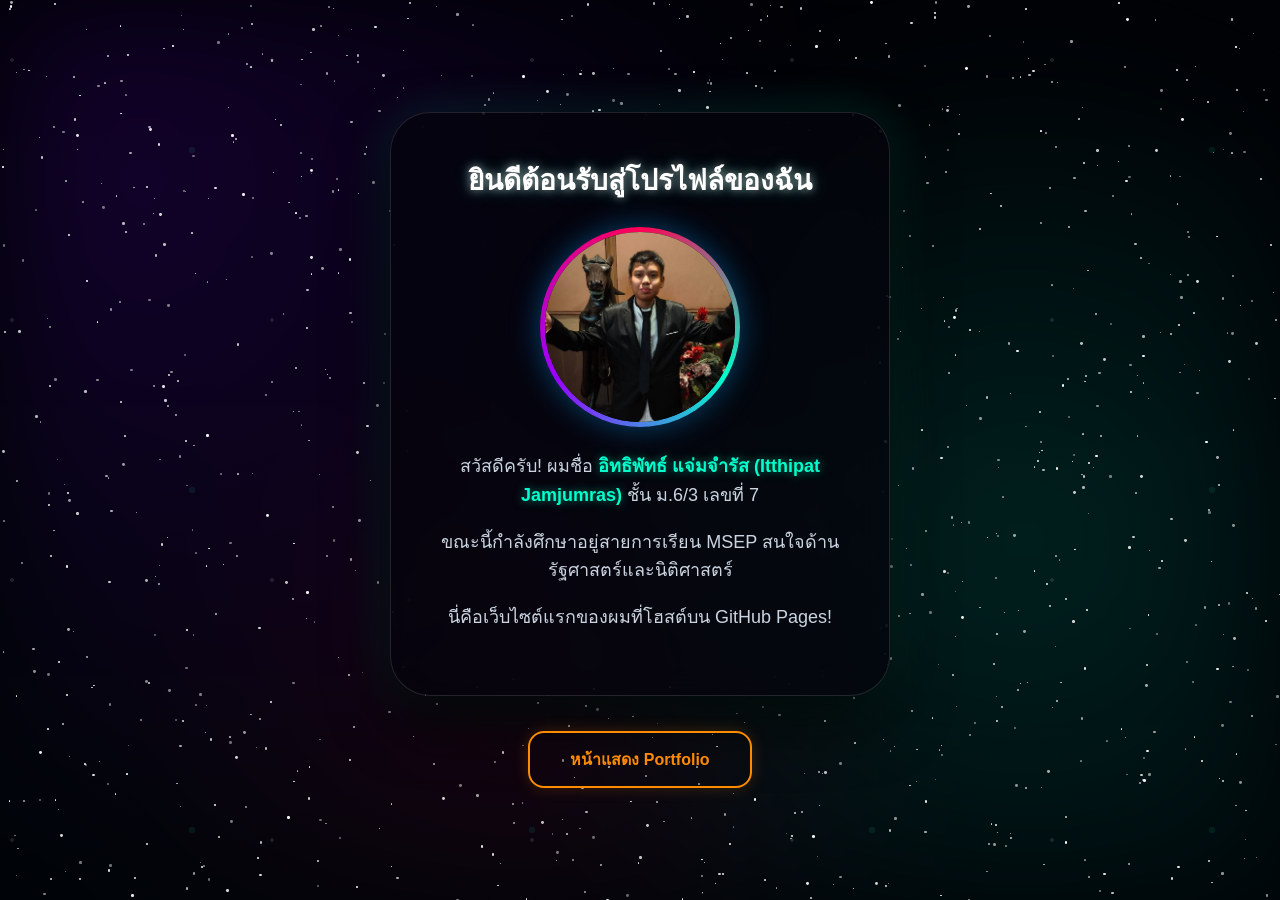
==== index.html @ bdad75da "Update index.html" ====
<!-- นี่คือโครงสร้างหน้าเว็บทังหมด -->
<!DOCTYPE html>
<html lang="th">
<head>
  <meta charset="UTF-8">
  <title>หน้าแนะนำตัวของฉัน</title>
  <style>
      body { 
          font-family: sans-serif; 
          margin: 0;
          padding: 60px 20px;
          text-align: center; 
          background-color: #010206; 
          position: relative;
          overflow-x: hidden;
          min-height: 100vh;
          box-sizing: border-box;
          display: flex;
          flex-direction: column;
          justify-content: center;
          align-items: center;
      }

      .space-aurora {
          position: fixed;
          inset: 0;
          z-index: -6;
          background: 
              radial-gradient(circle at 10% 20%, rgba(122, 0, 255, 0.15) 0%, transparent 50%),
              radial-gradient(circle at 80% 60%, rgba(0, 255, 204, 0.12) 0%, transparent 45%),
              radial-gradient(circle at 40% 80%, rgba(255, 0, 110, 0.08) 0%, transparent 40%);
          filter: blur(60px);
          animation: auroraShift 20s ease-in-out infinite alternate;
      }

      .giant-planet-container {
          position: fixed;
          top: -20px;
          right: -50px;
          width: 280px;
          height: 280px;
          z-index: -5;
          display: flex;
          justify-content: center;
          align-items: center;
          transform: rotate(-15deg);
          animation: planetFloat 8s ease-in-out infinite alternate;
          pointer-events: none;
      }

      .planet-body {
          position: absolute;
          width: 140px;
          height: 140px;
          border-radius: 50%;
          background: radial-gradient(circle at 30% 30%, #00ffcc 0%, #053a47 60%, #01040a 100%);
          box-shadow: 0 0 40px rgba(0, 255, 204, 0.4), inset -10px -10px 30px rgba(0,0,0,0.8);
          z-index: 2;
      }

      .planet-ring {
          position: absolute;
          width: 260px;
          height: 40px;
          border: 12px solid #ff0066;
          border-radius: 50%;
          transform: rotate(-20deg);
          box-shadow: 0 0 25px rgba(255, 0, 102, 0.6), inset 0 0 25px rgba(255, 0, 102, 0.6);
          z-index: 3;
      }

      .planet-ring-back-shadow {
          position: absolute;
          width: 260px;
          height: 40px;
          border: 12px solid #ff0066;
          border-radius: 50%;
          transform: rotate(-20deg);
          z-index: 1;
      }

      #star-container {
          position: fixed;
          inset: 0;
          z-index: -4;
          pointer-events: none;
      }

      .star {
          position: absolute;
          background-color: #ffffff;
          border-radius: 50%;
          animation: twinkle var(--duration) ease-in-out infinite alternate;
          opacity: var(--base-opacity);
      }

      .space-dust {
          position: fixed;
          inset: -10%;
          z-index: -3;
          background-image: 
              radial-gradient(rgba(255, 255, 255, 0.1) 2px, transparent 2px),
              radial-gradient(rgba(0, 255, 204, 0.08) 3px, transparent 3px);
          background-size: 260px 260px, 340px 340px;
          background-position: 10px 20px, 150px 70px;
          animation: dustFloat 25s linear infinite;
      }

      .shooting-star-container {
          position: fixed;
          inset: 0;
          z-index: -2;
          pointer-events: none;
      }
      .shooting-star {
          position: absolute;
          top: var(--top);
          left: var(--left);
          width: 80px;
          height: 2px;
          background: linear-gradient(90deg, #ffffff, transparent);
          transform: rotate(-45deg);
          animation: shoot var(--speed) linear infinite;
          animation-delay: var(--delay);
          opacity: 0;
      }

      .cosmic-scan {
          position: fixed;
          inset: 0;
          z-index: -1;
          background: linear-gradient(to bottom, transparent, rgba(0, 255, 204, 0.02) 50%, transparent);
          background-size: 100% 300%;
          animation: scanMovement 10s linear infinite;
      }

      @keyframes planetFloat {
          0% { transform: translateY(0px) rotate(-15deg); }
          100% { transform: translateY(15px) rotate(-12deg); }
      }
      @keyframes auroraShift {
          0% { transform: scale(1) translate(0px, 0px); }
          100% { transform: scale(1.2) translate(30px, -20px); }
      }
      @keyframes twinkle {
          0% { opacity: 0.2; transform: scale(0.8); }
          100% { opacity: 1; transform: scale(1.2); }
      }
      @keyframes dustFloat {
          0% { background-position: 0 0, 150px 70px; }
          100% { background-position: 260px -520px, -340px 680px; }
      }
      @keyframes shoot {
          0% { transform: translate(0, 0) rotate(-45deg); opacity: 0; width: 0; }
          10% { opacity: 1; width: 80px; }
          20% { transform: translate(-200px, 200px) rotate(-45deg); opacity: 0; width: 0; }
          100% { transform: translate(-200px, 200px) rotate(-45deg); opacity: 0; }
      }
      @keyframes scanMovement {
          0% { background-position: 0% 0%; }
          100% { background-position: 0% 300%; }
      }

      .card { 
          background: rgba(4, 5, 12, 0.75); 
          backdrop-filter: blur(15px); 
          -webkit-backdrop-filter: blur(15px);
          border-radius: 40px; 
          box-shadow: 0 25px 60px rgba(0, 0, 0, 0.8), 0 0 50px rgba(0, 255, 204, 0.15); 
          max-width: 500px; 
          width: 100%;
          padding: 45px 35px; 
          border: 1px solid rgba(255, 255, 255, 0.12);
          position: relative;
          z-index: 10;
          box-sizing: border-box;
      }

      h1 { 
          color: #fff; 
          margin-top: 0;
          margin-bottom: 25px; 
          font-size: 28px;
          text-shadow: 0 0 10px rgba(255, 255, 255, 0.6), 0 0 20px rgba(0, 255, 204, 0.3);
      } 
      p { font-size: 18px; line-height: 1.6; color: #cbd5e1; }
      strong { color: #00ffcc; text-shadow: 0 0 10px rgba(0, 255, 204, 0.5); }

      .btn { 
          display: inline-block; 
          background: transparent;
          color: #ff8c00; 
          padding: 14px 40px; 
          text-decoration: none; 
          border-radius: 16px; 
          margin-top: 35px; 
          font-weight: bold; 
          font-size: 16px;
          border: 2px solid #ff8c00;
          box-shadow: 0 0 15px rgba(255, 140, 0, 0.2);
          transition: all 0.3s ease;
          z-index: 10;
          position: relative;
      }
      .btn:hover { 
          background: #ff8c00; 
          color: #010206;
          transform: translateY(-4px);
          box-shadow: 0 0 35px rgba(255, 140, 0, 0.7);
      } 
      .btn:visited { color: #ff8c00; }
      .btn:hover:visited { color: #010206; }

      .neon-box {
          position: relative;
          width: 200px;
          height: 200px;
          margin: 25px auto;
          border-radius: 50% !important;
          overflow: hidden; 
          display: flex;
          justify-content: center;
          align-items: center;
          box-shadow: 0 0 30px rgba(0, 162, 255, 0.4);
      }

      .neon-box::before {
          content: '';
          position: absolute;
          width: 150%;
          height: 150%;
          background: conic-gradient(#ff0055, #00ffcc, #9900ff, #ff0055);
          animation: rotateRGB 3s linear infinite; 
      }

      .neon-box::after {
          content: '';
          position: absolute;
          inset: 5px; 
          background: #05050f;
          border-radius: 50% !important;
          z-index: 1;
      }

      .profile-effect {
          width: calc(100% - 10px);
          height: calc(100% - 10px);
          border-radius: 50% !important;
          object-fit: cover;
          z-index: 2; 
          transition: transform 0.3s ease;
      }

      .neon-box:hover .profile-effect {
          transform: scale(1.08) rotate(5deg); 
      }

      @keyframes rotateRGB {
          0% { transform: rotate(0deg); }
          100% { transform: rotate(360deg); }
      }
  </style>
</head>
<body>

  <div class="space-aurora"></div>
  <div id="star-container"></div>
  <div class="space-dust"></div>
  <div class="cosmic-scan"></div>

  <div class="shooting-star-container">
      <div class="shooting-star" style="--top: 10%; --left: 80%; --speed: 5s; --delay: 0s;"></div>
      <div class="shooting-star" style="--top: 30%; --left: 90%; --speed: 7s; --delay: 2s;"></div>
      <div class="shooting-star" style="--top: 5%; --left: 40%; --speed: 6s; --delay: 4s;"></div>
      <div class="shooting-star" style="--top: 50%; --left: 95%; --speed: 8s; --delay: 1s;"></div>
  </div>

  <div class="card">
      <h1>ยินดีต้อนรับสู่โปรไฟล์ของฉัน </h1>

      <div class="neon-box">
        <img src="113596.jpg" class="profile-effect" alt="Profile">
      </div>

      <p>สวัสดีครับ! ผมชื่อ <strong>อิทธิพัทธ์ แจ่มจำรัส (Itthipat Jamjumras)</strong> ชั้น ม.6/3 เลขที่ 7</p>
      <p>ขณะนี้กำลังศึกษาอยู่สายการเรียน MSEP สนใจด้านรัฐศาสตร์และนิติศาสตร์</p>
      <p>นี่คือเว็บไซต์แรกของผมที่โฮสต์บน GitHub Pages!</p>
  </div>
</body>

<body>
   <div class=".btn">
        <a href="portfolio.html" class="btn"> หน้าแสดง Portfolio</a>
   </div>

  <script>
      function createRandomStars() {
          const container = document.getElementById('star-container');
          const starCount = 1200;

          for (let i = 0; i < starCount; i++) {
              const star = document.createElement('div');
              star.classList.add('star');

              const size = Math.random() * 2 + 1;

              const posX = Math.random() * 100;
              const posY = Math.random() * 100;

              const duration = Math.random() * 3 + 2;
              const baseOpacity = Math.random() * 0.6 + 0.4;

              star.style.width = `${size}px`;
              star.style.height = `${size}px`;
              star.style.left = `${posX}%`;
              star.style.top = `${posY}%`;
              star.style.setProperty('--duration', `${duration}s`);
              star.style.setProperty('--base-opacity', baseOpacity);

              container.appendChild(star);
          }
      }

      document.addEventListener("DOMContentLoaded", createRandomStars);
  </script>

</body>
</html>
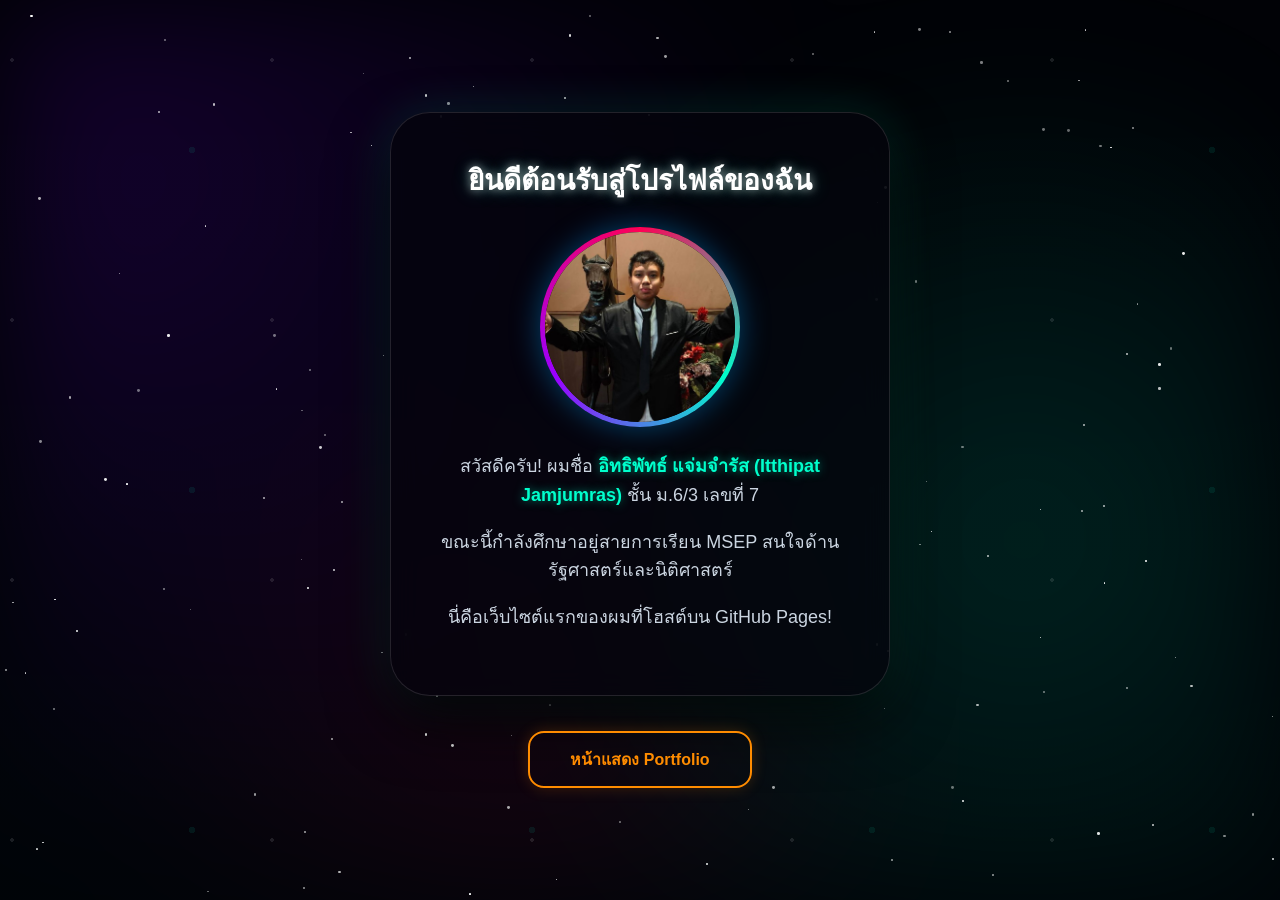
==== commit 781e50bc: "Update index.html" ====
--- a/index.html
+++ b/index.html
@@ -286,9 +286,7 @@
       <p>ขณะนี้กำลังศึกษาอยู่สายการเรียน MSEP สนใจด้านรัฐศาสตร์และนิติศาสตร์</p>
       <p>นี่คือเว็บไซต์แรกของผมที่โฮสต์บน GitHub Pages!</p>
   </div>
-</body>
-
-<body>
+
    <div class=".btn">
         <a href="portfolio.html" class="btn"> หน้าแสดง Portfolio</a>
    </div>
@@ -296,7 +294,7 @@
   <script>
       function createRandomStars() {
           const container = document.getElementById('star-container');
-          const starCount = 1200;
+          const starCount = 150;
 
           for (let i = 0; i < starCount; i++) {
               const star = document.createElement('div');
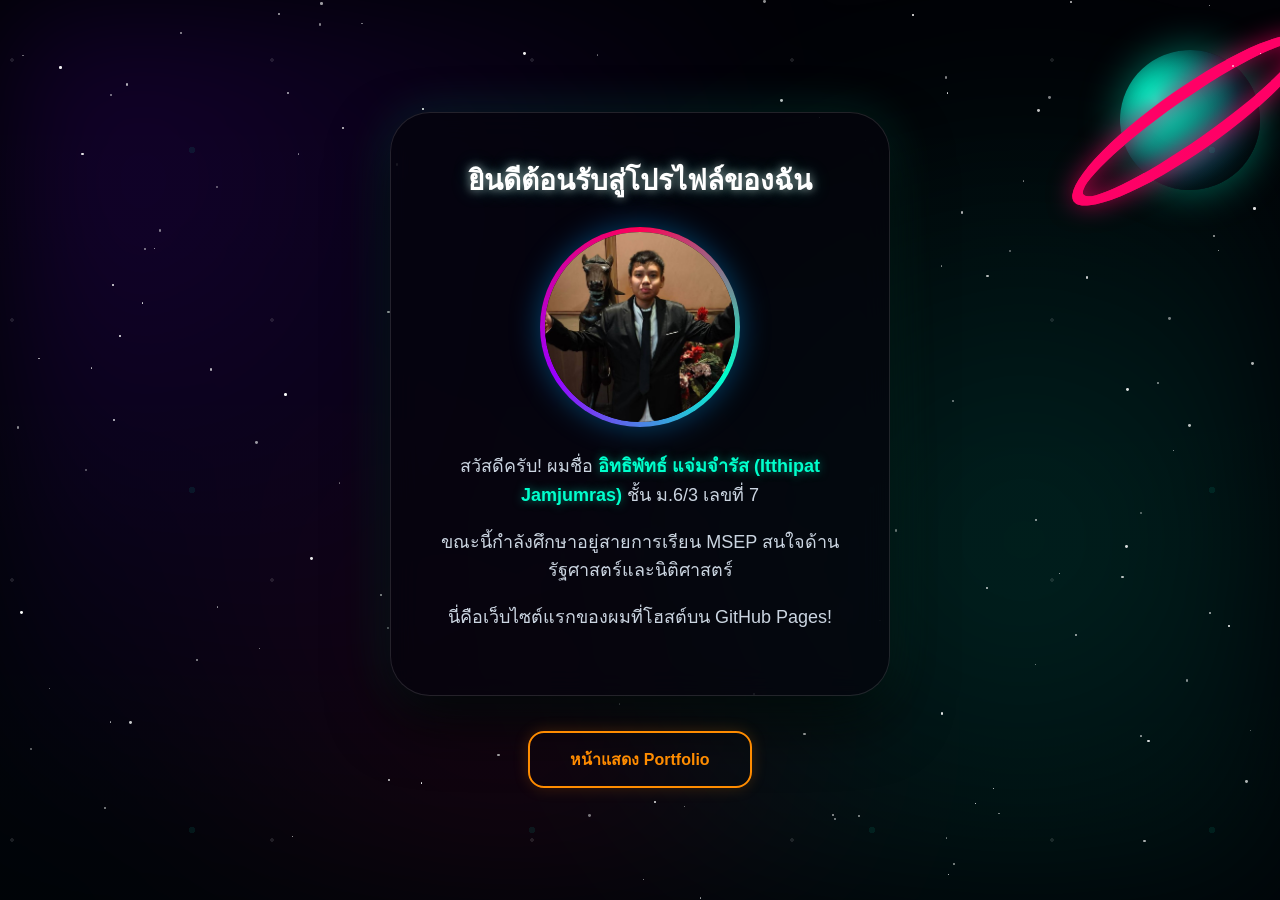
==== commit 3c9b185e: "Update index.html" ====
--- a/index.html
+++ b/index.html
@@ -275,6 +275,12 @@
       <div class="shooting-star" style="--top: 50%; --left: 95%; --speed: 8s; --delay: 1s;"></div>
   </div>
 
+  <div class="giant-planet-container">
+      <div class="planet-ring-back-shadow"></div> 
+      <div class="planet-body"></div>             
+      <div class="planet-ring"></div>             
+  </div>
+
   <div class="card">
       <h1>ยินดีต้อนรับสู่โปรไฟล์ของฉัน </h1>
 
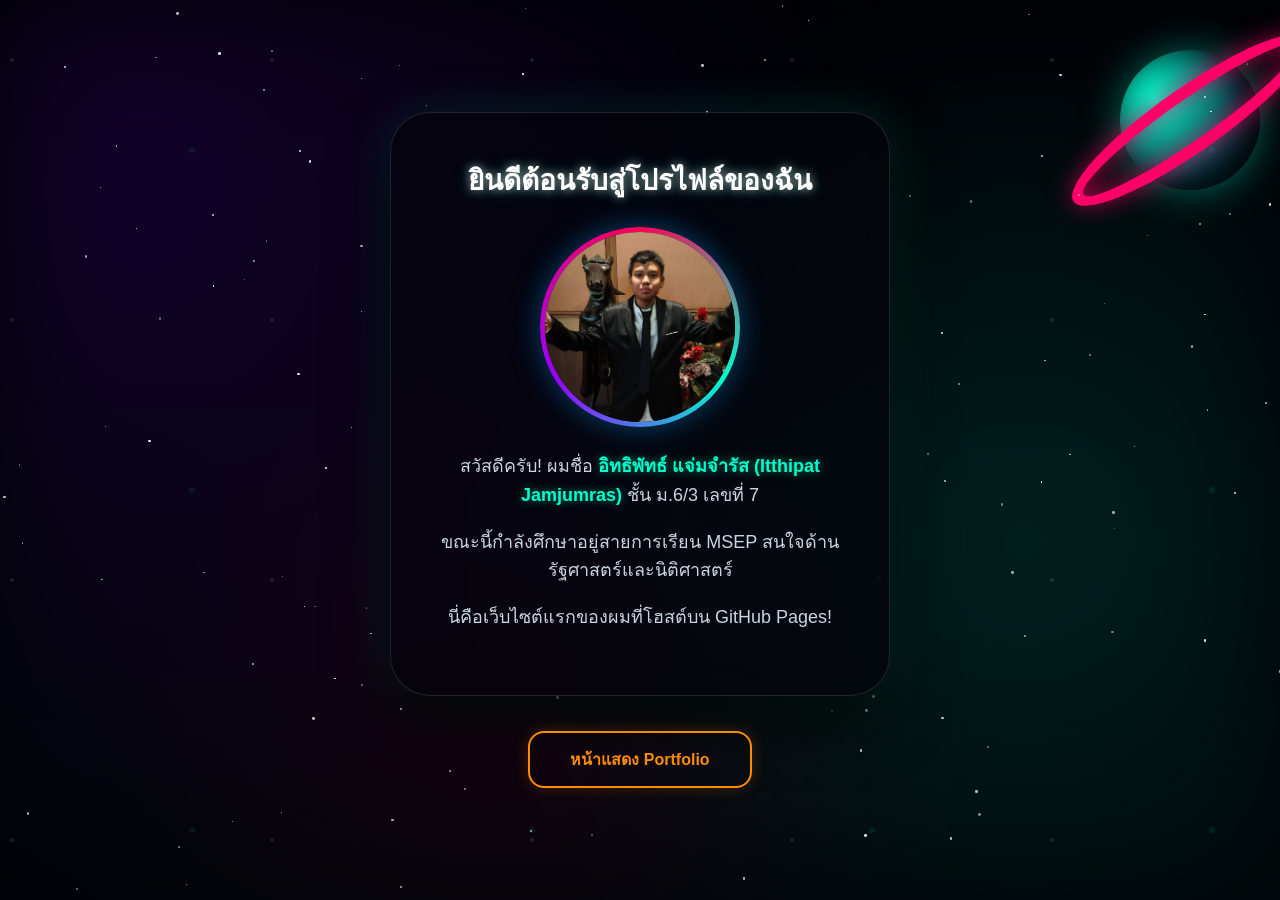
==== commit 2532a09b: "Update index.html" ====
--- a/index.html
+++ b/index.html
@@ -79,6 +79,98 @@
           z-index: 1;
       }
 
+
+      .planet-ring-back-shadow {
+          position: absolute;
+          width: 260px;
+          height: 40px;
+          border: 12px solid #ff0066;
+          border-radius: 50%;
+          transform: rotate(-20deg);
+          z-index: 1; 
+      }
+
+      .solar-system-container {
+          position: fixed;
+          bottom: 20px;
+          left: 20px;
+          width: 240px;
+          height: 240px;
+          z-index: -5;
+          display: flex;
+          justify-content: center;
+          align-items: center;
+          pointer-events: none;
+          transform: perspective(600px) rotateX(45deg);
+      }
+
+      .solar-sun {
+          position: absolute;
+          width: 30px;
+          height: 30px;
+          background: radial-gradient(circle, #fff 0%, #ff8c00 60%, #ff3300 100%);
+          border-radius: 50%;
+          box-shadow: 0 0 25px #ff8c00, 0 0 40px rgba(255, 140, 0, 0.6);
+          z-index: 5;
+      }
+
+      .orbit-1 {
+          position: absolute;
+          width: 90px;
+          height: 90px;
+          border: 1px dashed rgba(255, 255, 255, 0.15);
+          border-radius: 50%;
+          animation: orbitRotate 5s linear infinite;
+      }
+      .planet-1 {
+          position: absolute;
+          top: -5px;
+          left: calc(50% - 5px);
+          width: 10px;
+          height: 10px;
+          background-color: #ff0066;
+          border-radius: 50%;
+          box-shadow: 0 0 10px #ff0066;
+      }
+
+      .orbit-2 {
+          position: absolute;
+          width: 150px;
+          height: 150px;
+          border: 1px dashed rgba(255, 255, 255, 0.15);
+          border-radius: 50%;
+          animation: orbitRotate 9s linear infinite;
+      }
+      .planet-2 {
+          position: absolute;
+          top: -7px;
+          left: calc(50% - 7px);
+          width: 14px;
+          height: 14px;
+          background-color: #11FF00;
+          border-radius: 50%;
+          box-shadow: 0 0 12px #11FF00;
+      }
+
+      .orbit-3 {
+          position: absolute;
+          width: 210px;
+          height: 210px;
+          border: 1px dashed rgba(255, 255, 255, 0.15);
+          border-radius: 50%;
+          animation: orbitRotate 14s linear infinite;
+      }
+      .planet-3 {
+          position: absolute;
+          top: -6px;
+          left: calc(50% - 6px);
+          width: 12px;
+          height: 12px;
+          background-color: #00ffcc;
+          border-radius: 50%;
+          box-shadow: 0 0 12px #00ffcc;
+      }
+
       #star-container {
           position: fixed;
           inset: 0;
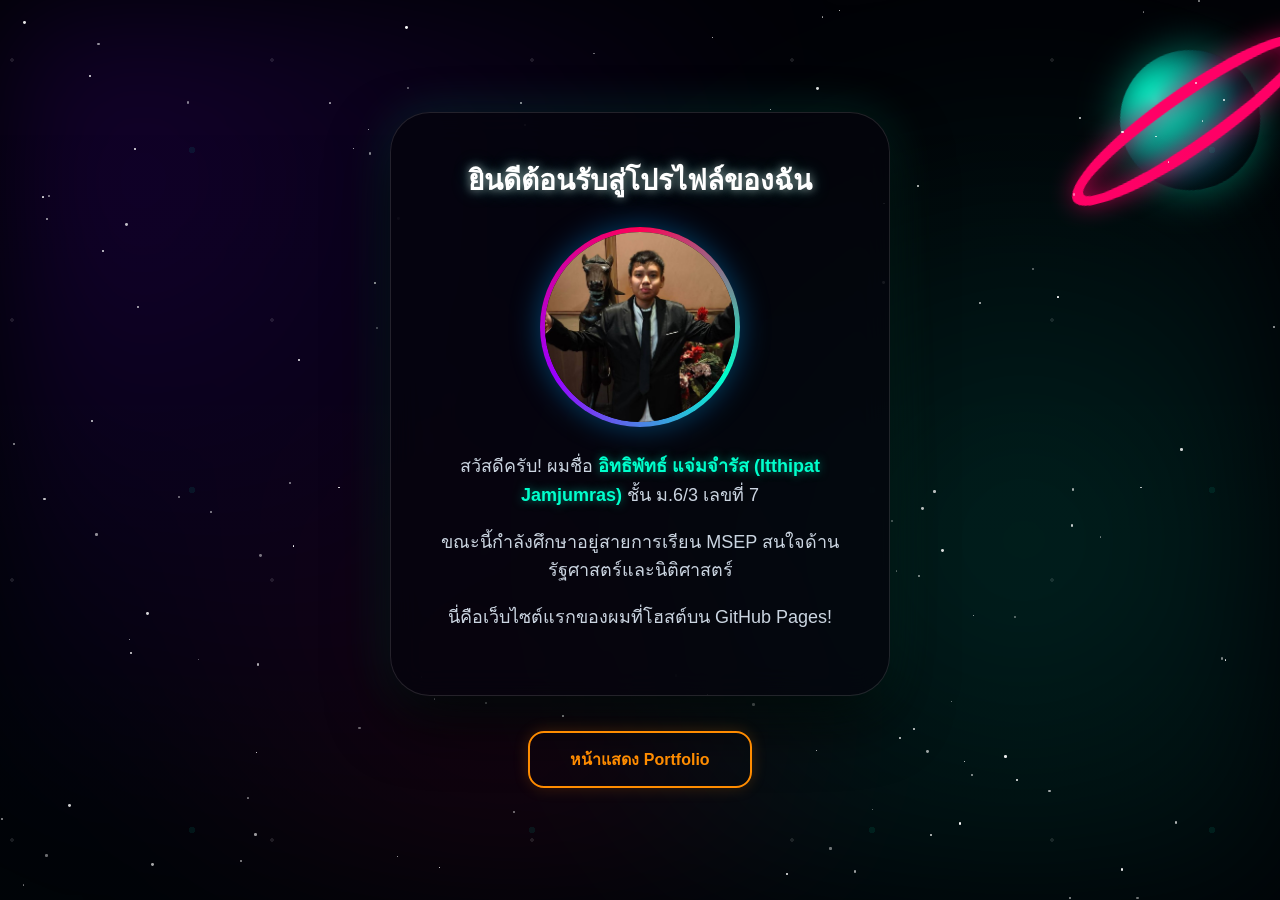
==== commit a671313e: "Update index.html" ====
--- a/index.html
+++ b/index.html
@@ -104,6 +104,20 @@
           transform: perspective(600px) rotateX(45deg);
       }
 
+      .solar-system-container {
+          position: fixed;
+          bottom: 20px;
+          left: 20px;
+          width: 240px;
+          height: 240px;
+          z-index: -5;
+          display: flex;
+          justify-content: center;
+          align-items: center;
+          pointer-events: none;
+          transform: perspective(600px) rotateX(45deg); 
+      }
+
       .solar-sun {
           position: absolute;
           width: 30px;
@@ -169,13 +183,6 @@
           background-color: #00ffcc;
           border-radius: 50%;
           box-shadow: 0 0 12px #00ffcc;
-      }
-
-      #star-container {
-          position: fixed;
-          inset: 0;
-          z-index: -4;
-          pointer-events: none;
       }
 
       .star {
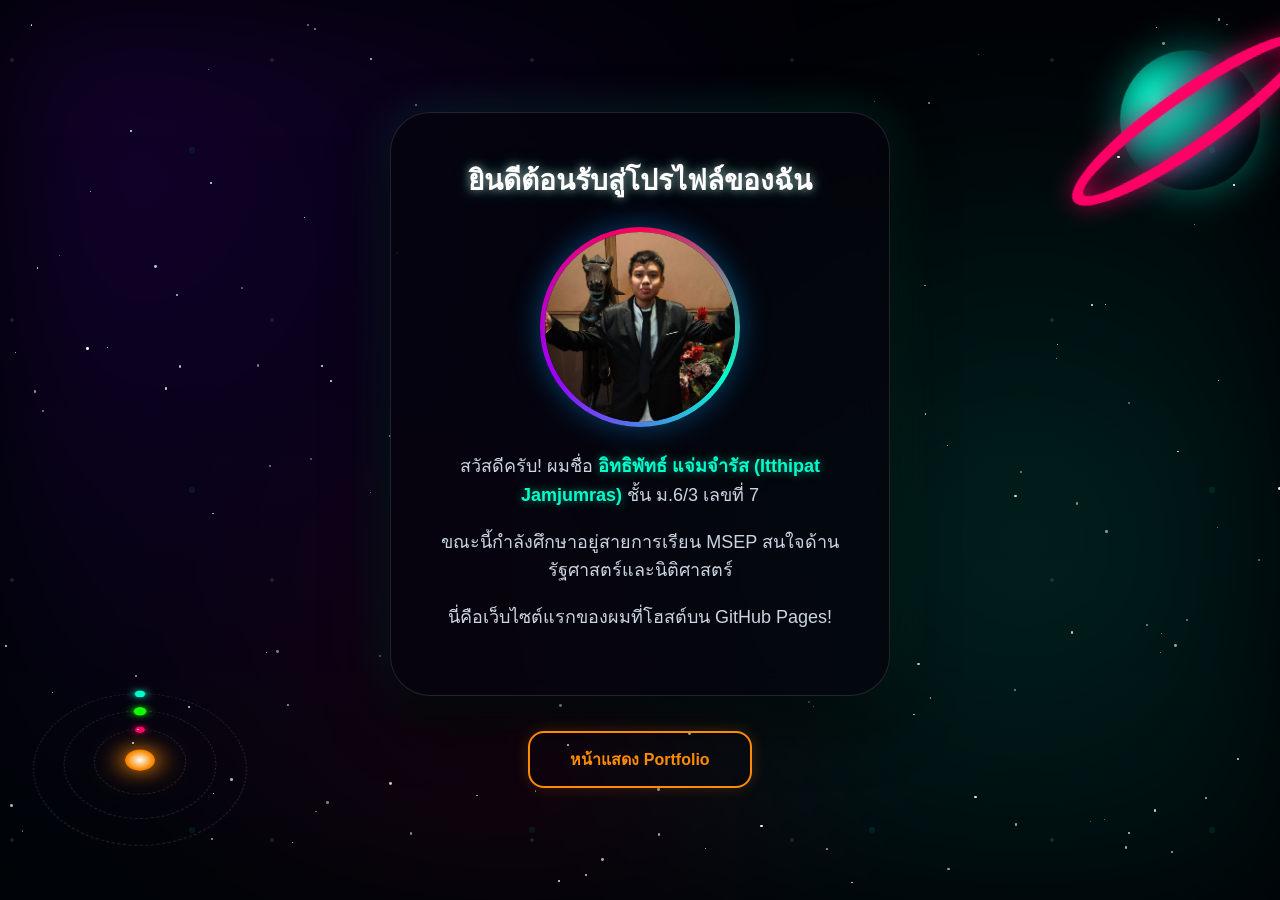
==== commit 6eff53f8: "Update index.html" ====
--- a/index.html
+++ b/index.html
@@ -380,6 +380,13 @@
       <div class="planet-ring"></div>             
   </div>
 
+   <div class="solar-system-container">
+      <div class="solar-sun"></div>
+      <div class="orbit-1"><div class="planet-1"></div></div>
+      <div class="orbit-2"><div class="planet-2"></div></div>
+      <div class="orbit-3"><div class="planet-3"></div></div>
+  </div>
+
   <div class="card">
       <h1>ยินดีต้อนรับสู่โปรไฟล์ของฉัน </h1>
 
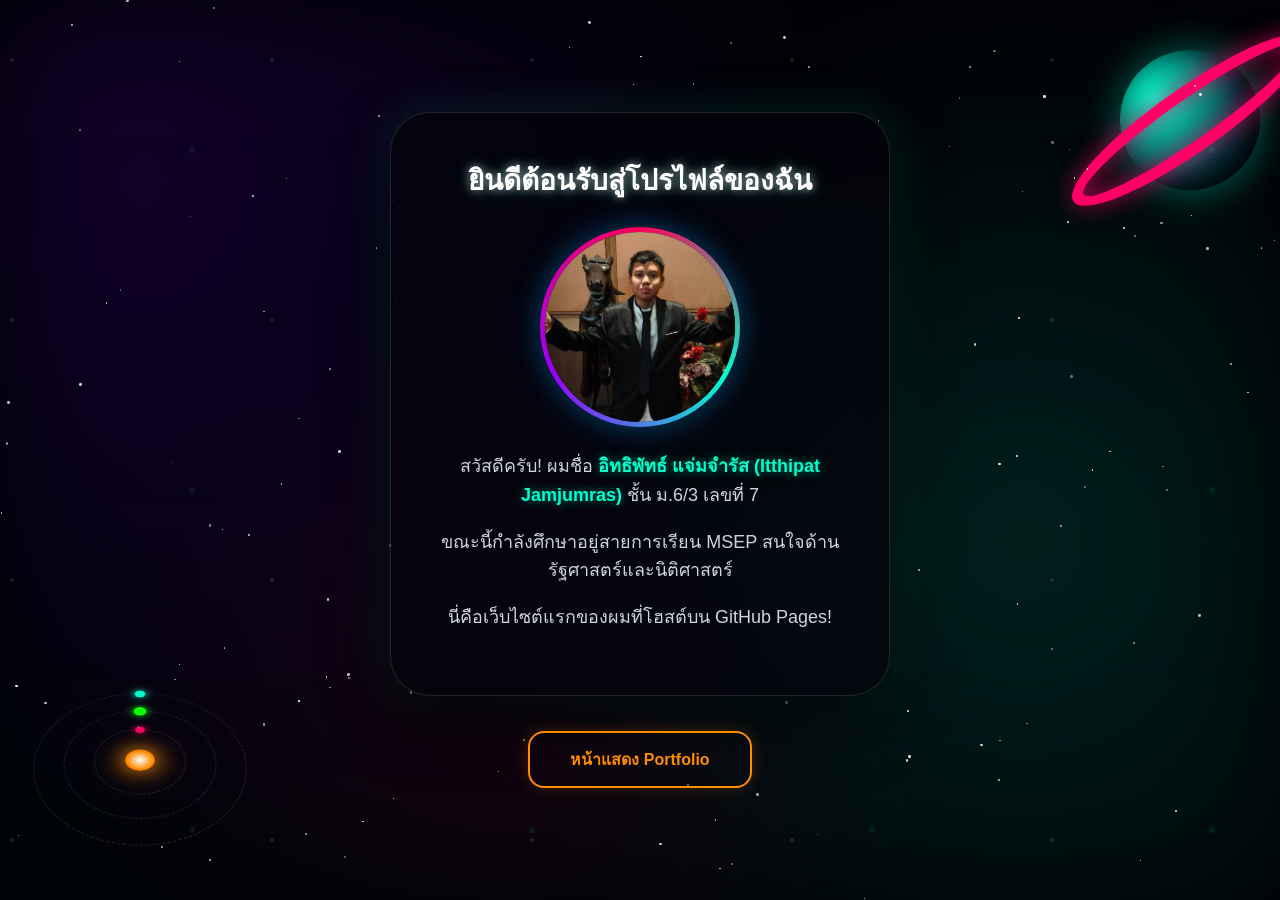
==== commit 210a3079: "Update index.html" ====
--- a/index.html
+++ b/index.html
@@ -260,6 +260,11 @@
           100% { background-position: 0% 300%; }
       }
 
+          @keyframes orbitRotate {
+          0% { transform: rotate(0deg); }
+          100% { transform: rotate(360deg); }
+      }
+
       .card { 
           background: rgba(4, 5, 12, 0.75); 
           backdrop-filter: blur(15px); 
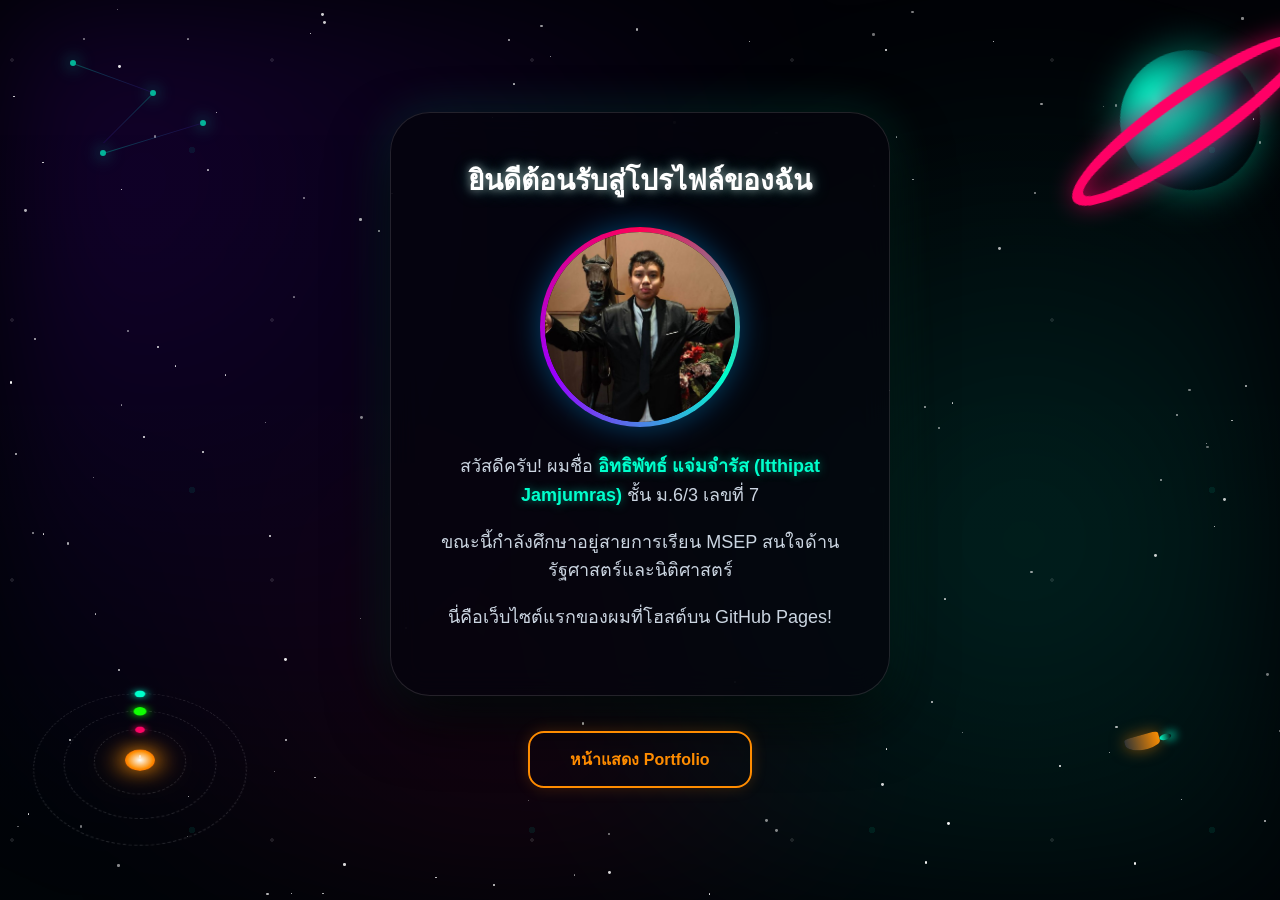
==== commit f1a3c0c7: "Update index.html" ====
--- a/index.html
+++ b/index.html
@@ -185,6 +185,62 @@
           box-shadow: 0 0 12px #00ffcc;
       }
 
+      .constellation-box {
+          position: fixed;
+          top: 40px;
+          left: 40px;
+          width: 200px;
+          height: 150px;
+          z-index: -6;
+          pointer-events: none;
+          opacity: 0.7;
+          animation: starTwinkle 4s ease-in-out infinite alternate;
+      }
+      .c-node {
+          position: absolute;
+          width: 6px;
+          height: 6px;
+          background-color: #00ffcc;
+          border-radius: 50%;
+          box-shadow: 0 0 15px #00ffcc, 0 0 25px #00ffcc;
+      }
+      .c-line {
+          position: absolute;
+          background: linear-gradient(90deg, rgba(0, 255, 204, 0.4), rgba(122, 0, 255, 0.2));
+          height: 1px;
+          transform-origin: left center;
+      }
+
+      .spaceship-container {
+          position: fixed;
+          bottom: 230px;
+          left: 120px;
+          z-index: -5;
+          pointer-events: none;
+          animation: shipPatrol 6s ease-in-out infinite alternate;
+      }
+      .spaceship {
+          position: relative;
+          width: 35px;
+          height: 15px;
+          background: linear-gradient(90deg, #ff8c00, #333);
+          border-radius: 50% 80% 20% 20%;
+          box-shadow: 0 0 15px rgba(255, 140, 0, 0.5);
+          transform: rotate(-15deg);
+      }
+      .spaceship::after {
+          content: "";
+          position: absolute;
+          left: -12px;
+          top: 4px;
+          width: 12px;
+          height: 6px;
+          background: linear-gradient(90deg, transparent, #00ffcc);
+          border-radius: 50%;
+          box-shadow: -5px 0 10px #00ffcc;
+          animation: jetFlame 0.2s linear infinite alternate;
+      }
+
       .star {
           position: absolute;
           background-color: #ffffff;
@@ -385,6 +441,16 @@
       <div class="planet-ring"></div>             
   </div>
 
+  <div class="constellation-box">
+      <div class="c-node" style="top: 20px; left: 30px;"></div>
+      <div class="c-node" style="top: 50px; left: 110px;"></div>
+      <div class="c-node" style="top: 110px; left: 60px;"></div>
+      <div class="c-node" style="top: 80px; left: 160px;"></div>
+      <div class="c-line" style="top: 23px; left: 33px; width: 83px; transform: rotate(20deg);"></div>
+      <div class="c-line" style="top: 53px; left: 113px; width: 70px; transform: rotate(135deg);"></div>
+      <div class="c-line" style="top: 113px; left: 63px; width: 103px; transform: rotate(-17deg);"></div>
+  </div>
+
    <div class="solar-system-container">
       <div class="solar-sun"></div>
       <div class="orbit-1"><div class="planet-1"></div></div>
@@ -392,6 +458,10 @@
       <div class="orbit-3"><div class="planet-3"></div></div>
   </div>
 
+    <div class="spaceship-container" style="position: fixed; bottom: 150px; right: 120px; left: auto;">
+      <div class="spaceship" style="transform: rotate(165deg);"></div>
+  </div>
+
   <div class="card">
       <h1>ยินดีต้อนรับสู่โปรไฟล์ของฉัน </h1>
 
